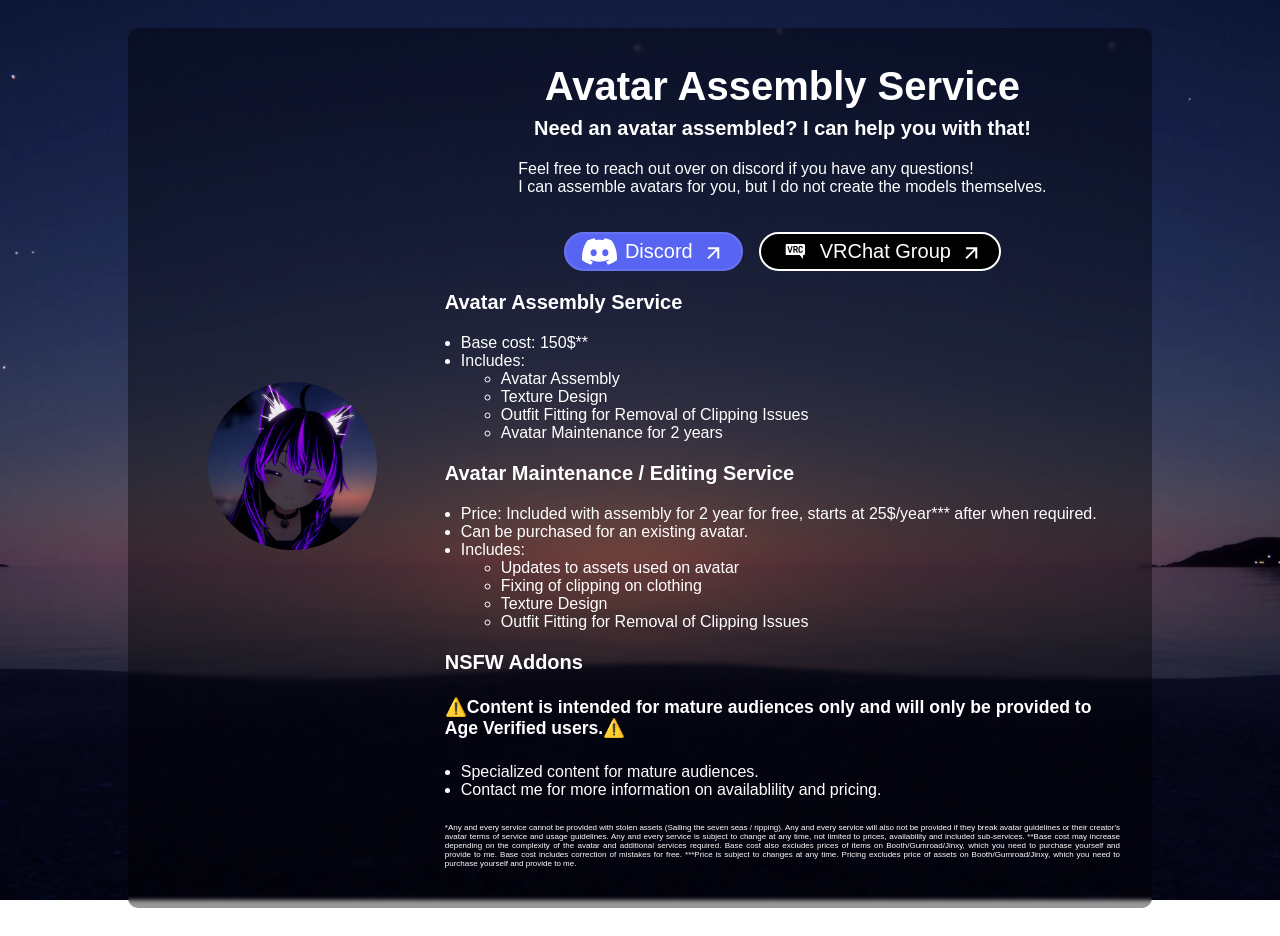
==== avatar-comissions/index.html @ b86c53d5 "Avatar service update to website c:" ====
<!doctype html>
<html lang="en">
    <head>
        <meta charset="UTF-8" />
        <meta name="viewport" content="width=device-width, initial-scale=1.0" />
        <title>LilySoftpaw - Avatar Comissions</title>
        <!-- Discord Embed-->
        <meta name="color-scheme" content="light dark" />
        <meta content="LilySoftpaw - Avatar Assembly Service" property="og:title" />
        <meta content="Avatar Assembly Service" property="og:description" />
        <meta content="https://aboutme.lilysoftpaw.com" property="og:url" />
        <meta content="https://aboutme.lilysoftpaw.com/images/user.png" property="og:image" />
        <meta content="#8c05c1" data-react-helmet="true" name="theme-color" />
        <!-- Twitter Card -->
        <meta name="twitter:card" content="summary" />
        <meta name="twitter:site" content="@lilysoftpaw" />
        <!-- Cloudflare Web Analytics -->
        <script defer src="https://static.cloudflareinsights.com/beacon.min.js" data-cf-beacon='{"token": "5bf18c0070954216bb2d419b55bca4e9"}'></script>
        <!-- End Cloudflare Web Analytics -->
        <!-- Google analytics tag (gtag.js) -->
        <script async src="https://www.googletagmanager.com/gtag/js?id=G-XXPCL2D1Q3"></script>
        <script>
            window.dataLayer = window.dataLayer || [];
            function gtag() {
                dataLayer.push(arguments);
            }
            gtag("js", new Date());

            gtag("config", "G-XXPCL2D1Q3");
        </script>
        <!-- testing something -->
        <meta name="msapplication-navbutton-color" content="#8c05c1" />
        <!-- The style sheet -->
        <link rel="stylesheet" href="/css/theme.css" />
        <style>
            @font-face {
                font-family: "FOT-Yuruka Std";
                src: url("https://db.onlinewebfonts.com/t/2b3966678f6a1c8c8be202caeb49d95a.eot");
                src:
                    url("https://db.onlinewebfonts.com/t/2b3966678f6a1c8c8be202caeb49d95a.eot?#iefix") format("embedded-opentype"),
                    url("https://db.onlinewebfonts.com/t/2b3966678f6a1c8c8be202caeb49d95a.woff2") format("woff2"),
                    url("https://db.onlinewebfonts.com/t/2b3966678f6a1c8c8be202caeb49d95a.woff") format("woff"),
                    url("https://db.onlinewebfonts.com/t/2b3966678f6a1c8c8be202caeb49d95a.ttf") format("truetype"),
                    url("https://db.onlinewebfonts.com/t/2b3966678f6a1c8c8be202caeb49d95a.svg#FOT-Yuruka Std") format("svg");
            }
        </style>
    </head>
    <body>
        <div class="no">
            <p>Why smol?</p>
        </div>
        <div class="card-container service-card-container">
            <div class="card serivce-card">
                <div class="cardblur"></div>
                <div class="usericon">
                    <img src="/images/user.webp" alt="User Icon" />
                </div>
                <div class="subpage-description">
                    <h1>Avatar Assembly Service</h1>
                    <h2>Need an avatar assembled? I can help you with that!</h2>
                    <p class="service-description">
                        Feel free to reach out over on discord if you have any questions!

                        <br />
                        I can assemble avatars for you, but I do not create the models themselves.
                        <br />
                    </p>
<div class="links">
                        <a href="https://discord.gg/5XdgDDPVZD" class="link">
                            <div class="link" id="discord">
                                <img class="icon" src="/images/logos/discord.svg" alt="Discord Logo" />
                                <div>Discord</div>
                                <img class="linkicon" src="/images/link.svg" alt="Discord Logo" />
                            </div>
                        </a>
                        <a href="https://vrc.group/LILYSO.3730" class="link">
                            <div class="link" id="vrc">
                                <img class="icon" src="/images/logos/vrc.svg" alt="VRC Logo" />
                                <div>VRChat Group</div>
                                <img class="linkicon" src="/images/link.svg" alt="VRC Logo" />
                            </div>
                        </a>
                    </div>
                    <div class="listings">
                        <div class="service-listing">
                            <h3>Avatar Assembly Service</h3>
                            <ul class="service-listing">
                                <li>Base cost: 150$**</li>
                                <li>
                                    Includes:
                                    <ul>
                                        <li>Avatar Assembly</li>
                                        <li>Texture Design</li>
                                        <li>Outfit Fitting for Removal of Clipping Issues</li>
                                        <li>Avatar Maintenance for 2 years</li>
                                    </ul>
                                </li>
                            </ul>
                        </div>
                        <div class="service-listing">
                            <h3>Avatar Maintenance / Editing Service</h3>
                            <ul class="service-listing">
                                <li>Price: Included with assembly for 2 year for free, starts at 25$/year*** after when required.</li>
                                <li>Can be purchased for an existing avatar.</li>
                                <li>
                                    Includes:
                                    <ul>
                                        <li>Updates to assets used on avatar</li>
                                        <li>Fixing of clipping on clothing</li>
                                        <li>Texture Design</li>
                                        <li>Outfit Fitting for Removal of Clipping Issues</li>
                                    </ul>
                                </li>
                            </ul>
                        </div>
                        <div class="service-listing">
                            <h3>NSFW Addons</h3>
                            <h4 class="warning">⚠️Content is intended for mature audiences only and will only be provided to Age Verified users.⚠️</h4>
                            <ul class="service-listing">
                                <li>Specialized content for mature audiences.</li>
                                <li>Contact me for more information on availablility and pricing.</li>
                            </ul>
                        </div>
                    </div>
                    <p class="disclamers">*Any and every service cannot be provided with stolen assets (Sailing the seven seas / ripping). Any and every service will also not be provided if they break avatar guidelines or their creator's avatar terms of service and usage guidelines. Any and every service is subject to change at any time, not limited to prices, availability and included sub-services. **Base cost may increase depending on the complexity of the avatar and additional services required. Base cost also excludes prices of items on Booth/Gumroad/Jinxy, which you need to purchase yourself and provide to me. Base cost includes correction of mistakes for free. ***Price is subject to changes at any time. Pricing excludes price of assets on Booth/Gumroad/Jinxy, which you need to purchase yourself and provide to me.</p>
                </div>
            </div>
        </div>
    </body>
</html>
---- css/theme.css ----
body {
    background-image: url("/images/background.webp");
    background-size : cover;
    background-attachment: fixed;
    background-position: center;
}

.card-container {
    display: flex;
    justify-content: center;
    align-items: center;
    height: 100vh;
}
.service-card-container{
    height: fit-content;
}

.card {
    background-color: rgba(0, 0, 0, 0.4);
    border-radius: 10px;
    padding: 2rem; 

    margin: 1.25rem;
    max-width: 75vw;
    width: fit-content;
    height: fit-content;
    -webkit-backdrop-filter: blur(2px);
    backdrop-filter: blur(2px);
    display: flex;
    align-items: center;
    justify-content: flex-start;
    

}

.usericon>img {
    width: 100%;
    height: auto;
    object-fit: cover;
    border-radius: 50%;
    
}
.usericon {
    padding: 5%;
    width: 25%;

    z-index: 234;
}

.name {
    width:100%;
    margin-left: 20px;
    display: flex;
    flex-direction: column;
    justify-content: center;
    align-items: center;
}

.name>h1{
    font-family: 'FOT-Yuruka Std', Arial, sans-serif;
    font-size: 3rem;
    color: white;
}
.name>p{
    font-family: 'FOT-Yuruka Std', Arial, sans-serif;
    font-size: 1.67rem;
    color: white;
}


.subpage-description {
    width:100%;
    margin-left: 20px;
    display: flex;
    flex-direction: column;
    justify-content: center;
    align-items: center;
}
.subpage-description>h1{
    font-family: 'FOT-Yuruka Std', Arial, sans-serif;
    font-size: 2.5rem;
    color: white;
    margin: 0.25rem;
}
.subpage-description>h2{
    font-family: 'FOT-Yuruka Std', Arial, sans-serif;
    font-size: 1.25rem;
    color: white;
    margin: 0.25rem;
}

.subpage-description>p.service-description{
    text-align:justify;
    font-family: 'FOT-Yuruka Std', Arial, sans-serif;
    font-size: 1rem;
    color: white;
}
div.service-listing>h3{
    font-family: 'FOT-Yuruka Std', Arial, sans-serif;
    font-size: 1.25rem;
    color: white;
}
div.service-listing>h4{
    font-family: 'FOT-Yuruka Std', Arial, sans-serif;
    font-size: 1.10rem;
    color: white;
}
div.service-listing>ul.service-listing{
    text-align:justify;
    font-family: 'FOT-Yuruka Std', Arial, sans-serif;
    font-size: 1rem;
    color: white;
    padding-left: 1rem;
}
.subpage-description>p.disclamers{
    text-align:justify;
    font-family: 'FOT-Yuruka Std', Arial, sans-serif;
    font-size: 0.5rem;
    color: white;
}

@media (max-width: 950px) {
  .card {
    flex-direction: column;
  }
  .card-container{
    flex-direction: column;
    justify-content: flex-start;
    height: fit-content;
  }
  .name {
    margin-left: 0;
    margin-top: 20px;
  }
  .usericon{
    width: 10rem;
    margin-bottom: 20px;
  }
}

.no{
    display: none;
    width: 100vw;
    height: 100vh;
    background-color: rgb(0, 0, 0);
    z-index: 9999;
    position: fixed;
    top: 0;
    left: 0;
    
}
.no>p{
    font-family: 'FOT-Yuruka Std', Arial, sans-serif;
    font-size: 4rem;
    color: white;
}
@media (max-height: 490px) {
  .no{
    display: flex;
    align-items: center;
    justify-content: center;
  }
}

@media (max-width: 490px) {
  .name>h1{
    font-size: 2rem;
  }
  .name>p{
    font-size: 1rem;
  }
}

.link#twitch{
    background-color: rgb(81, 0, 81);
    border-color: rgb(157, 0, 255);

}

.link#twitch:hover{
    background-color: rgb(59, 0, 59);
    border-color: rgb(199, 110, 255);
}
.link#youtube{
    background-color: rgb(91, 0, 0);
    border-color: rgb(255, 0, 0);
}
.link#youtube:hover{
    background-color: rgb(58, 0, 0);
    border-color: rgb(255, 98, 98);
}
.link#twitter{
    background-color: rgb(0, 81, 157);
    border-color: rgb(0, 157, 255);
}
.link#twitter:hover{
    background-color: rgb(0, 59, 114);
    border-color: rgb(149, 190, 255);
}
.link#bsky{
    background-color: rgb(17, 72, 148);
    border-color: rgb(0, 157, 255);
}
.link#bsky:hover{
    background-color: rgb(12, 51, 106);
    border-color: rgb(150, 190, 255);
}
.link#discord{
    background-color: rgb(88, 101, 242);
    border-color: rgb(103, 115, 242);
}
.link#discord:hover{
    background-color: rgb(58, 71, 212);
    border-color: rgb(73, 85, 212);
}
.link#vrc{
    background-color: rgb(0, 0, 0);
    border-color: rgb(255, 255, 255);
}
.link#vrc:hover{
    background-color: rgb(70, 70, 70);
    border-color: rgb(195, 195, 195);
}
.link#github{
    background-color: rgb(33, 40, 48);
    border-color: rgb(54, 54, 54);
}
.link#github:hover{
    background-color: rgb(23, 28, 34);
    border-color: rgb(34, 34, 34);
}
.link#tiktok{
    background-color:rgb(254, 44, 85);
    border-color: rgb(37, 244, 238);
}
.link#tiktok:hover{
    background-color: rgb(159, 28, 54);
    border-color: rgb(22, 148, 144);
}
.link#osu{
    background-color: rgb(228, 98, 156);
    border-color: rgb(217, 46, 123);
}
.link#osu:hover{
    background-color: rgb(225, 125, 170);
    border-color: rgb(216, 83, 143);
}
.link#beatleader{
    background-color: rgb(0, 0, 0);
    border-color: rgb(147, 32, 149);
}
.link#beatleader:hover{
    background-color: rgb(97, 97, 97);
    border-color: rgb(198, 42, 201);
}
.link#leetify{
    background-color: #5c1c31;
    border-color: #bf3b68;
}
.link#leetify:hover{
    background-color: #2d0d18;
    border-color: #832947;
}
.link#avatar-comissions{
    background-color: #5500ab;
    border-color: #2d0054;
}
.link#avatar-comissions:hover{
    background-color: rgb(90, 41, 138);
    border-color: #53009b;
}

div.link{   
    display: flex;
    flex-direction: row;
    align-items: center;
    justify-content: center;
    padding-left: 1rem;
    padding-right: 1rem;
    transition: background-color 0.3s, border-color 0.3s;
    border-radius: 3.125rem;
    border-width: 0.125rem;
    border-style: solid;
    

}
a.link{
    width: max-content;
    height: max-content;
}
.link>a,.link>p,.link>div{
    font-family: 'FOT-Yuruka Std', Arial, sans-serif;
    font-size: 1.25rem;
    color: white;
    text-decoration: none;
    
}
.link>img.icon {
    margin-right: 0.5rem;
    width: 35px;
    height: 35px;
}
.link>img.linkicon{
    margin-left : 0.5rem;
}

a:hover, a:visited, a:link, a:active
{
    text-decoration: none;
}
.links{
    display: flex;
    flex-direction: row;
    align-items: center;
    flex-wrap: wrap;
    justify-content: center;
    gap: 1rem;
    margin-top: 1.25rem;
}

@media (max-width: 950px) {
  .links{
    flex-direction: column;
  }
}
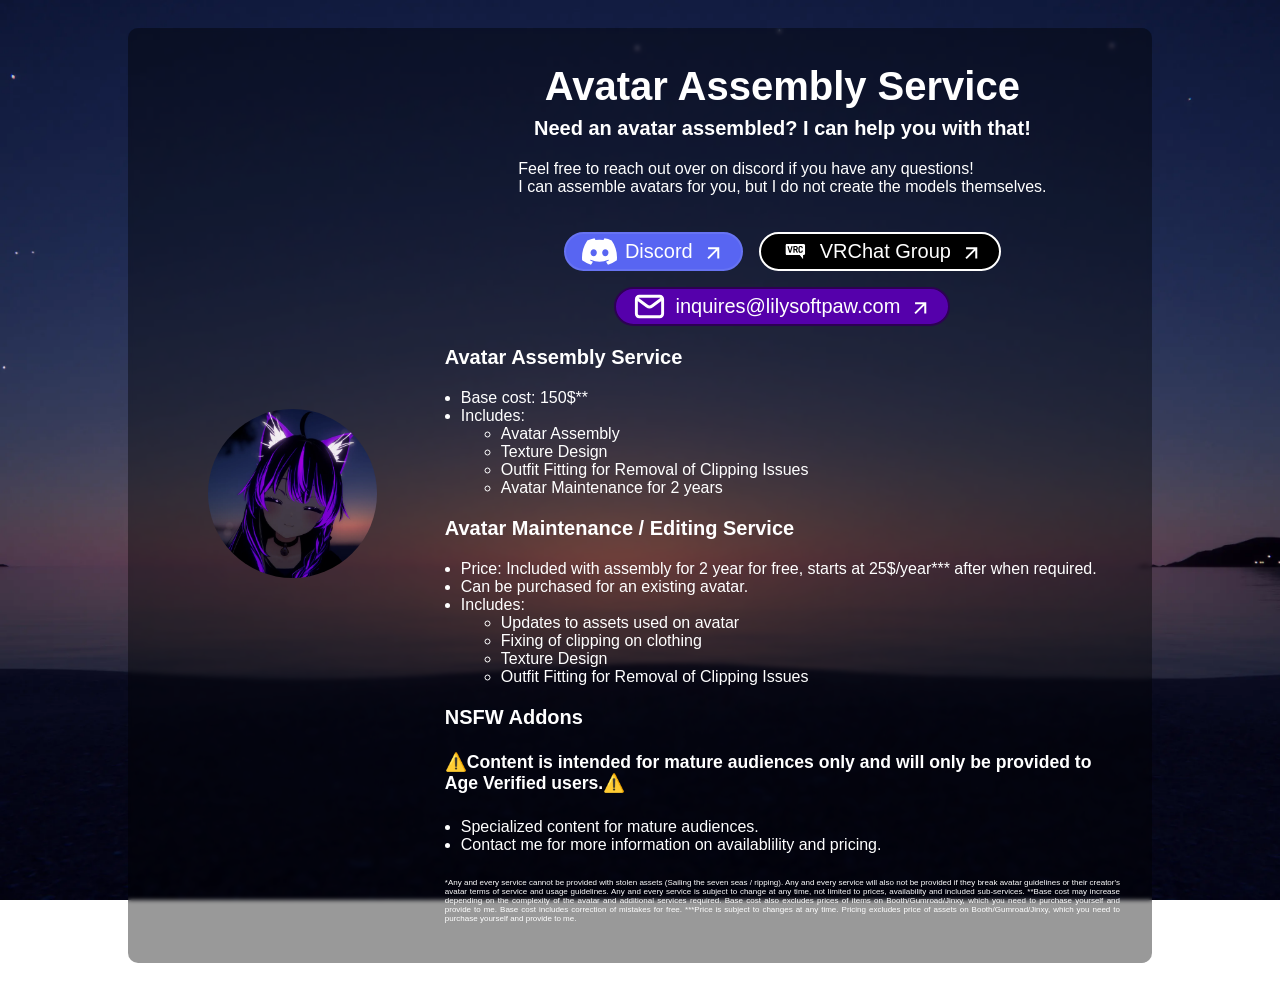
==== commit c09caa0c: "added email" ====
--- a/avatar-comissions/index.html
+++ b/avatar-comissions/index.html
@@ -80,6 +80,13 @@
                                 <img class="linkicon" src="/images/link.svg" alt="VRC Logo" />
                             </div>
                         </a>
+                        <a href="mailto:inquires@lilysoftpaw.com" class="link">
+                            <div class="link" id="email">
+                                <img class="icon" src="/images/logos/email.svg" alt="Email Logo" />
+                                <div>inquires@lilysoftpaw.com</div>
+                                <img class="linkicon" src="/images/link.svg" alt="Email Logo" />
+                            </div>
+                        </a>
                     </div>
                     <div class="listings">
                         <div class="service-listing">
--- a/css/theme.css
+++ b/css/theme.css
@@ -261,11 +261,11 @@
     background-color: #2d0d18;
     border-color: #832947;
 }
-.link#avatar-comissions{
+.link#avatar-comissions, .link#email{
     background-color: #5500ab;
     border-color: #2d0054;
 }
-.link#avatar-comissions:hover{
+.link#avatar-comissions:hover, .link#email:hover{
     background-color: rgb(90, 41, 138);
     border-color: #53009b;
 }
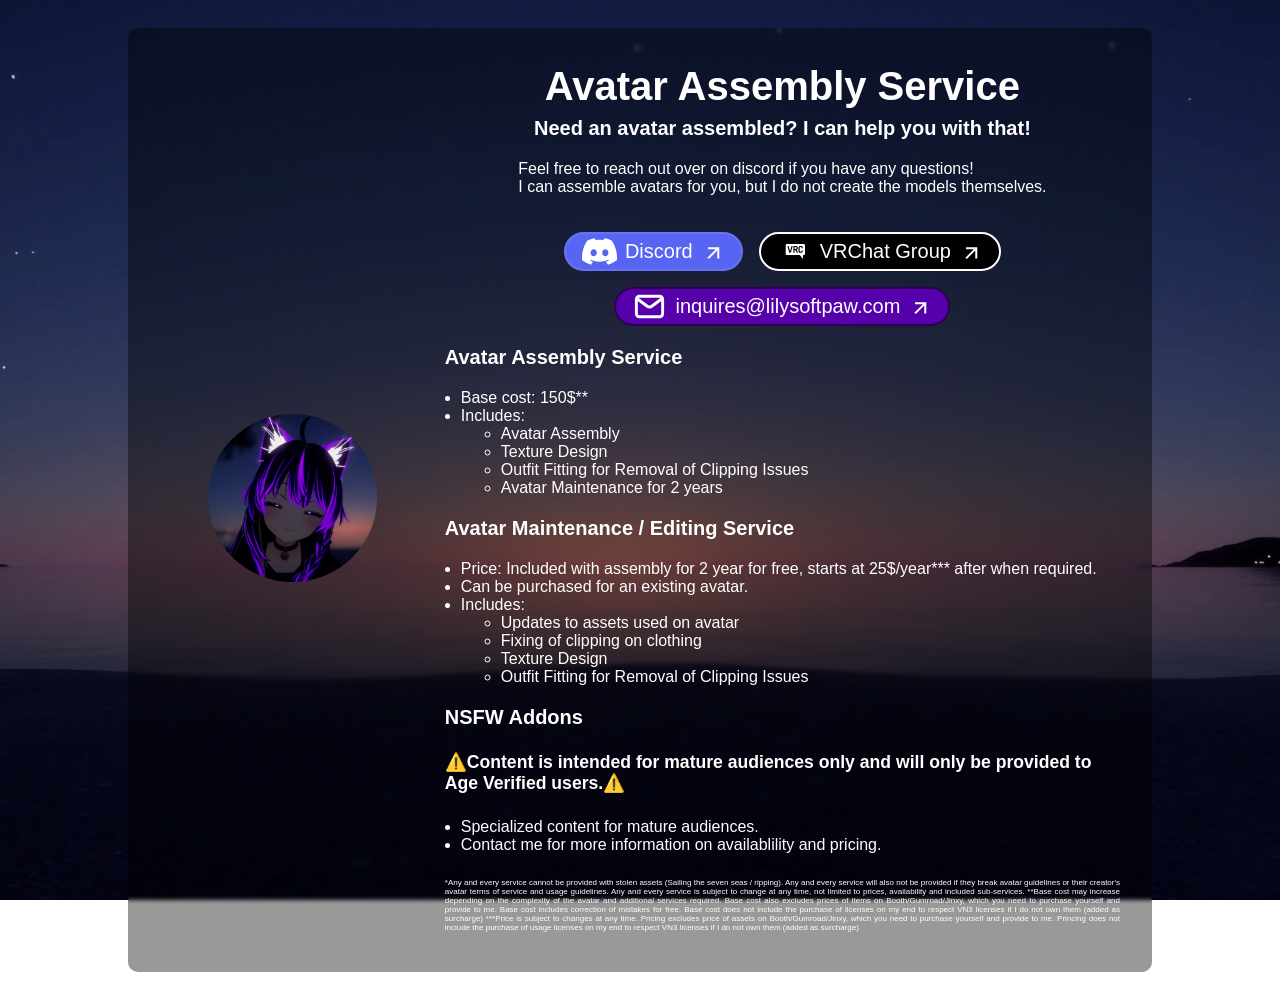
==== commit 231c5390: "Update index.html" ====
--- a/avatar-comissions/index.html
+++ b/avatar-comissions/index.html
@@ -3,7 +3,7 @@
     <head>
         <meta charset="UTF-8" />
         <meta name="viewport" content="width=device-width, initial-scale=1.0" />
-        <title>LilySoftpaw - Avatar Comissions</title>
+        <title>LilySoftpaw - Avatar Assembly Service</title>
         <!-- Discord Embed-->
         <meta name="color-scheme" content="light dark" />
         <meta content="LilySoftpaw - Avatar Assembly Service" property="og:title" />
@@ -129,7 +129,7 @@
                             </ul>
                         </div>
                     </div>
-                    <p class="disclamers">*Any and every service cannot be provided with stolen assets (Sailing the seven seas / ripping). Any and every service will also not be provided if they break avatar guidelines or their creator's avatar terms of service and usage guidelines. Any and every service is subject to change at any time, not limited to prices, availability and included sub-services. **Base cost may increase depending on the complexity of the avatar and additional services required. Base cost also excludes prices of items on Booth/Gumroad/Jinxy, which you need to purchase yourself and provide to me. Base cost includes correction of mistakes for free. ***Price is subject to changes at any time. Pricing excludes price of assets on Booth/Gumroad/Jinxy, which you need to purchase yourself and provide to me.</p>
+                    <p class="disclamers">*Any and every service cannot be provided with stolen assets (Sailing the seven seas / ripping). Any and every service will also not be provided if they break avatar guidelines or their creator's avatar terms of service and usage guidelines. Any and every service is subject to change at any time, not limited to prices, availability and included sub-services. **Base cost may increase depending on the complexity of the avatar and additional services required. Base cost also excludes prices of items on Booth/Gumroad/Jinxy, which you need to purchase yourself and provide to me. Base cost includes correction of mistakes for free. Base cost does not include the purchase of licenses on my end to respect VN3 licenses if I do not own them (added as surcharge) ***Price is subject to changes at any time. Pricing excludes price of assets on Booth/Gumroad/Jinxy, which you need to purchase yourself and provide to me. Princing does not include the purchase of usage licenses on my end to respect VN3 licenses if I do not own them (added as surcharge)</p>
                 </div>
             </div>
         </div>
